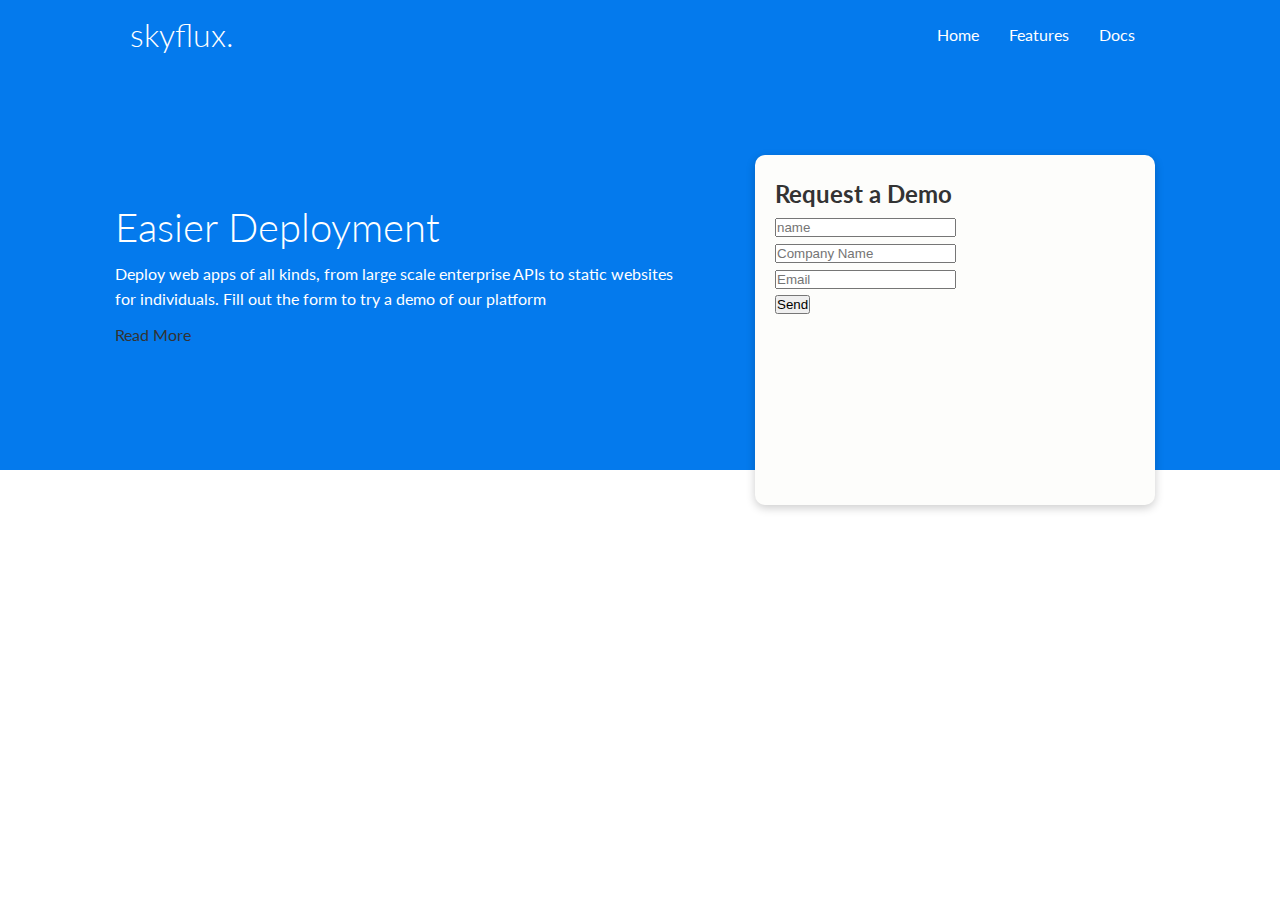
==== index.html @ 41769fe2 "Add Showcase area and grid" ====
<!DOCTYPE html>
<html lang="en">
<head>
    <meta charset="UTF-8">
    <meta name="viewport" content="width=device-width, initial-scale=1.0">
    <link rel="stylesheet" href="css/style.css">
    <title>skyflux | Cloud Hosting For Everyone</title>
</head>
<body>
    <!-- Navbar -->
    <div class="navbar">
        <div class="container flex">
            <h1 class="logo">skyflux.</h1>
            <nav>
                <ul>
                    <li><a href="index.html">Home</a></li>
                    <li><a href="features.html">Features</a></li>
                    <li><a href="docs.html">Docs</a></li>
                </ul>
            </nav>
        </div>
    </div>

    <!-- Showcase -->
    <section class="showcase">
        <div class="container grid">
            <div class="showcase-text">
                <h1>Easier Deployment</h1>
                    <p>Deploy web apps of all kinds, from large scale enterprise APIs to static websites for individuals. Fill out the form to try a demo of our platform</p>                
                    <a href="features.html" class="btn btn-outline">Read More</a>
            </div>

            <div class="showcase-form card">
                <h2>Request a Demo</h2>
                <form>
                    <div class="form-control">
                        <input type="text" name="name" placeholder="name" required>
                    </div>
                    <div class="form-control">
                        <input type="text" name="company" placeholder="Company Name" required>
                    </div>
                    <div class="form-control">
                        <input type="text" name="email" placeholder="Email" required>
                    </div>
                    <input type="submit" value="Send" class="btn btn-primary">
                </form>
            </div>
        </div>
    </section>

</body>
</html>
---- css/style.css ----
@import url('https://fonts.googleapis.com/css2?family=Lato:wght@300&display=swap');
:root {
  --primary-color: #047aed;
  --secondary-color: #1c3fa8;
  --dark-color: #002240;
  --light-color: #f4f4f4;
  --success-color: #5cb85c;
  --error-color: #d9534f;
}

* {
  box-sizing: border-box;
  padding: 0;
  margin: 0;
}

body {
  font-family: 'Lato', sans-serif;
  color: #333;
  line-height: 1.6;
}

ul {
  list-style-type: none;
}

a {
  text-decoration: none;
  color: #333;
}

h1 {
  font-weight: 300;
  line-height: 1.2;
  margin: 10px 0;
}

p {
  margin: 10px 0;
}

img {
  width: 100%;
}

/* Navbar */
.navbar {
  background-color: var(--primary-color);
  color: #fff;
  height: 70px; 
}

.navbar ul {
   display: flex;
}

.navbar a {
  color: #fff;
  padding: 10px;
  margin: 0 5px;
}
 
.navbar a:hover {
  border-bottom: 2px #fff solid;
}

.navbar .flex {
  justify-content: space-between;
}

/* Showcase */
.showcase {
  height: 400px;
  background-color: var(--primary-color);
  color: #fff;
  position: relative;
}

.showcase h1 {
  font-size: 40px;
}

.showcaseq p {
  margin: 20px 0;
}

.showcase .grid {
  grid-template-columns: 55% 45%;
  gap: 30px;
  overflow: visible;
}

.showcase-form {
  position: relative;
  top: 60px;
  height: 350px;
  width: 400px;
  padding: 40px;
  z-index: 100;
  justify-self: flex-end;
}

/* Utilities */
.container {
  max-width: 1100px;
  margin: 0 auto;
  overflow: auto;
  padding: 0 40px;
}

.card {
  background-color: #fdfdfb;
  border-radius: 10px;
  box-shadow: 0 3px 10px rgba(0, 0, 0, 0.2);
  padding: 20px;
  margin: 10px;
  color: #333;
}


.flex {
  display: flex;
  justify-content: center;
  align-items: center;
  height: 100%;
}

.grid {
  display: grid;
  grid-template-columns: 2fr 1fr;
  gap: 20px;
  justify-content: center;
  align-items: center;
  height: 100%;
}
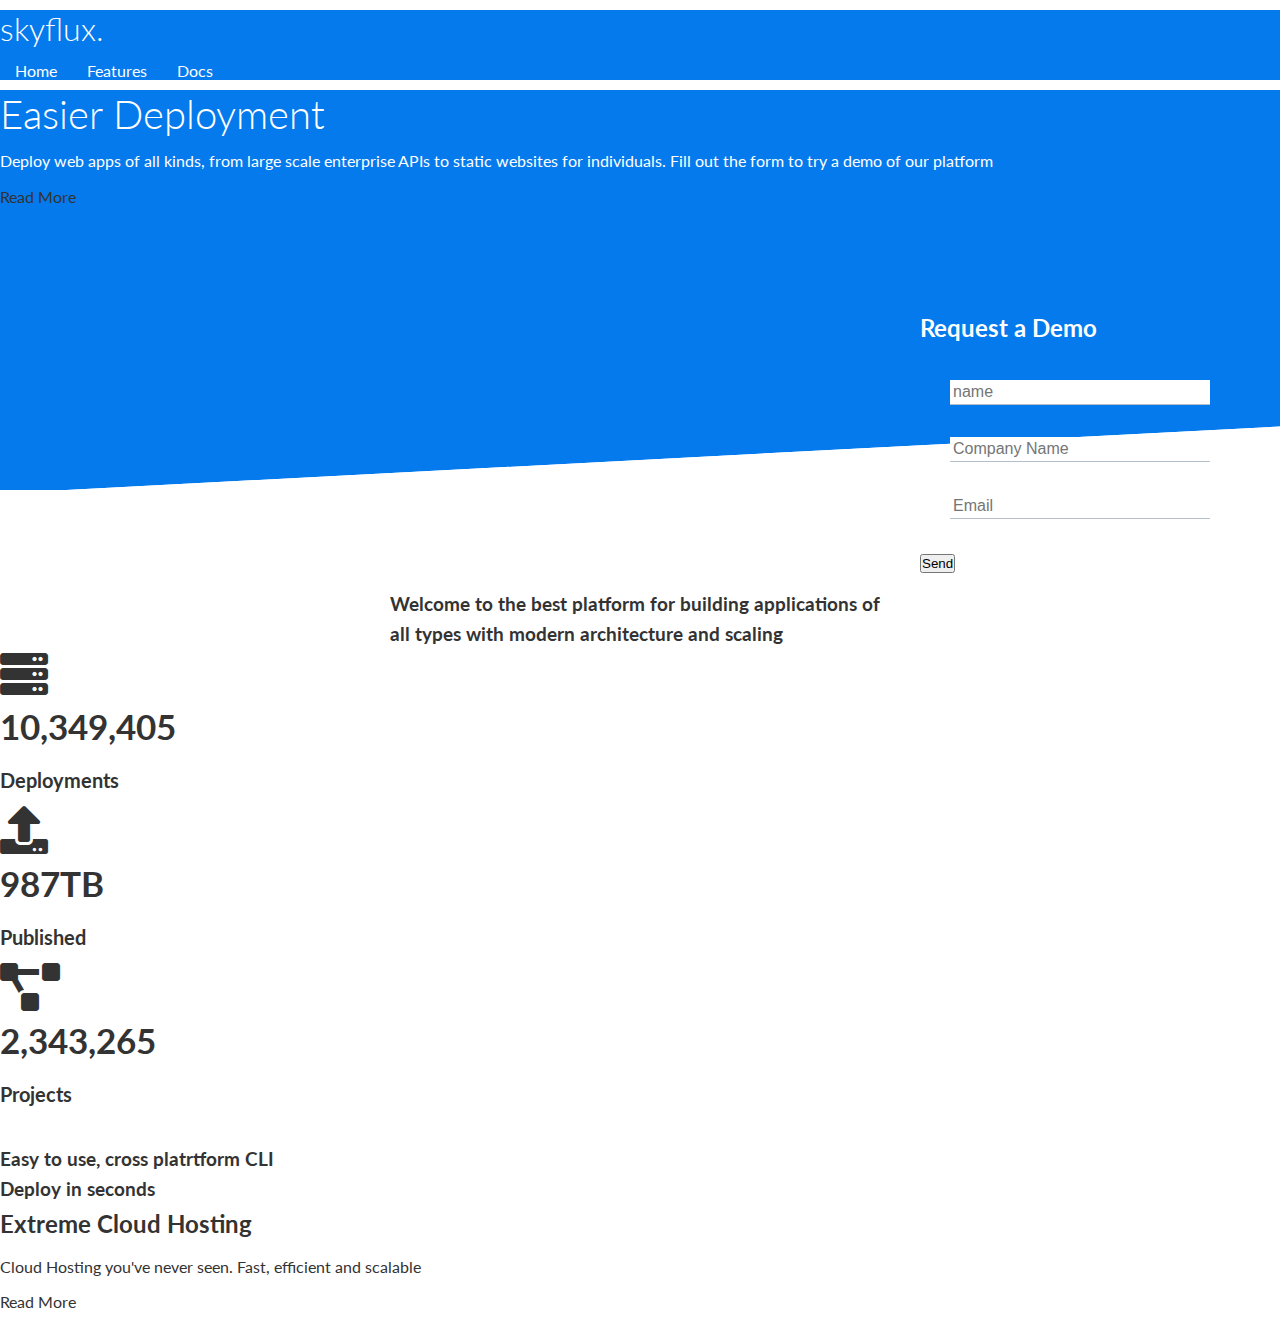
==== commit 345c167c: "Add background, button, sizes utilities" ====
--- a/index.html
+++ b/index.html
@@ -3,6 +3,8 @@
 <head>
     <meta charset="UTF-8">
     <meta name="viewport" content="width=device-width, initial-scale=1.0">
+    <link rel="stylesheet" href="https://cdnjs.cloudflare.com/ajax/libs/font-awesome/5.15.1/css/all.min.css">
+    <link rel="stylesheet" href="css/utilities.css">
     <link rel="stylesheet" href="css/style.css">
     <title>skyflux | Cloud Hosting For Everyone</title>
 </head>
@@ -42,11 +44,62 @@
                     <div class="form-control">
                         <input type="text" name="email" placeholder="Email" required>
                     </div>
-                    <input type="submit" value="Send" class="btn btn-primary">
+                    <input type="submit" value="Send" class="btn btn-">
                 </form>
             </div>
         </div>
     </section>
 
+    <!-- Stats -->
+    <section class="stats">
+        <div class="container">
+            <h3 class="stats-heading text-center my-1">Welcome to the best platform for building applications of all types with modern architecture and scaling 
+            </h3>
+
+            <div class="grid grid-3 text-center my-4">
+                <div>
+                    <i class="fas fa-server fa-3x"></i>
+                    <h3>10,349,405</h3>
+                    <p class="text-secondary">Deployments</p>
+                </div>
+                <div>
+                    <i class="fas fa-upload fa-3x"></i>
+                    <h3>987TB</h3>
+                    <p class="text-secondary">Published</p>
+                </div>
+                <div>
+                    <i class="fas fa-project-diagram fa-3x"></i>
+                    <h3>2,343,265</h3>
+                    <p class="text-secondary">Projects</p>
+                </div>
+            </div>
+        </div>
+    </section>
+
+    <!-- CLI -->
+    <section class="cli">
+        <div class="container grid">
+            <img src="images/cli.png" alt="">
+            <div class="card">
+                <h3>Easy to use, cross platrtform CLI</h3>
+            </div>
+            <div class="card">
+                <h3>Deploy in seconds</h3>
+            </div>
+        </div>
+    </section>
+
+<!-- Cloud -->
+<section class="cloud bg-primary my-2 py-2">
+    <div class="container grid">
+        <div class="text-center">
+            <h2 class="lg">Extreme Cloud Hosting</h2>
+            <p class="lead my-1">Cloud Hosting you've never seen. Fast, efficient and scalable</p>
+            <a href="features.html" class="btn btn-dark">Read More</a>
+        </div>
+        <img src="images/cloud.png" alt="">
+    </div>
+</section>
+
 </body>
 </html>--- a/css/style.css
+++ b/css/style.css
@@ -100,36 +100,71 @@
   justify-self: flex-end;
 }
 
-/* Utilities */
-.container {
-  max-width: 1100px;
-  margin: 0 auto;
-  overflow: auto;
-  padding: 0 40px;
+.showcase-form .form-control {
+  margin: 30px;
 }
 
-.card {
-  background-color: #fdfdfb;
-  border-radius: 10px;
-  box-shadow: 0 3px 10px rgba(0, 0, 0, 0.2);
-  padding: 20px;
-  margin: 10px;
-  color: #333;
+.showcase-form input[type='text'],
+.showcase-form input[type='email'] {
+  border: 0;
+  border-bottom: 1px solid #b4becb;
+  width: 100%;
+  padding: 3px;
+  font-size: 16px;
 }
 
-
-.flex {
-  display: flex;
-  justify-content: center;
-  align-items: center;
-  height: 100%;
+.showcase-form input:focus {
+  outline: none;
 }
 
-.grid {
-  display: grid;
-  grid-template-columns: 2fr 1fr;
-  gap: 20px;
-  justify-content: center;
-  align-items: center;
-  height: 100%;
+.showcase::before,
+.showcase::after {
+  content: '';
+  position: absolute;
+  height: 100px;
+  bottom: -70px;
+  background-color: #fff;
+  right: 0;
+  left: 0;
+  transform: skewY(-3deg);
+  -webkit-transform: skewY(-3deg);
+  -moz-transform: skewY(-3deg);
+  -ms-transform: skewY(-3deg);
+}
+
+/* Stats */
+.stats {
+  padding-top: 100px;
+
+}
+
+.stats-heading {
+  max-width: 500px;
+  margin: auto;
+}
+
+.stats .grid h3 {
+  font-size: 35px;
+}
+
+.stats .grid p {
+  font-size: 20px;
+  font-weight: bold;
+}
+
+/* CLI */
+.cli .grid {
+  grid-template-columns: repeat(3, 1fr);
+  grid-template-rows: repeat(2, 1fr);
+}
+
+.cli .grid > *:first-child {
+  grid-column: 1 / span 2;
+  grid-row: 1 / span 2;
+}
+
+/* Cloud */
+.cloud .grid {
+  grid-template-columns: 4fr 3fr;
+  color: ;
 }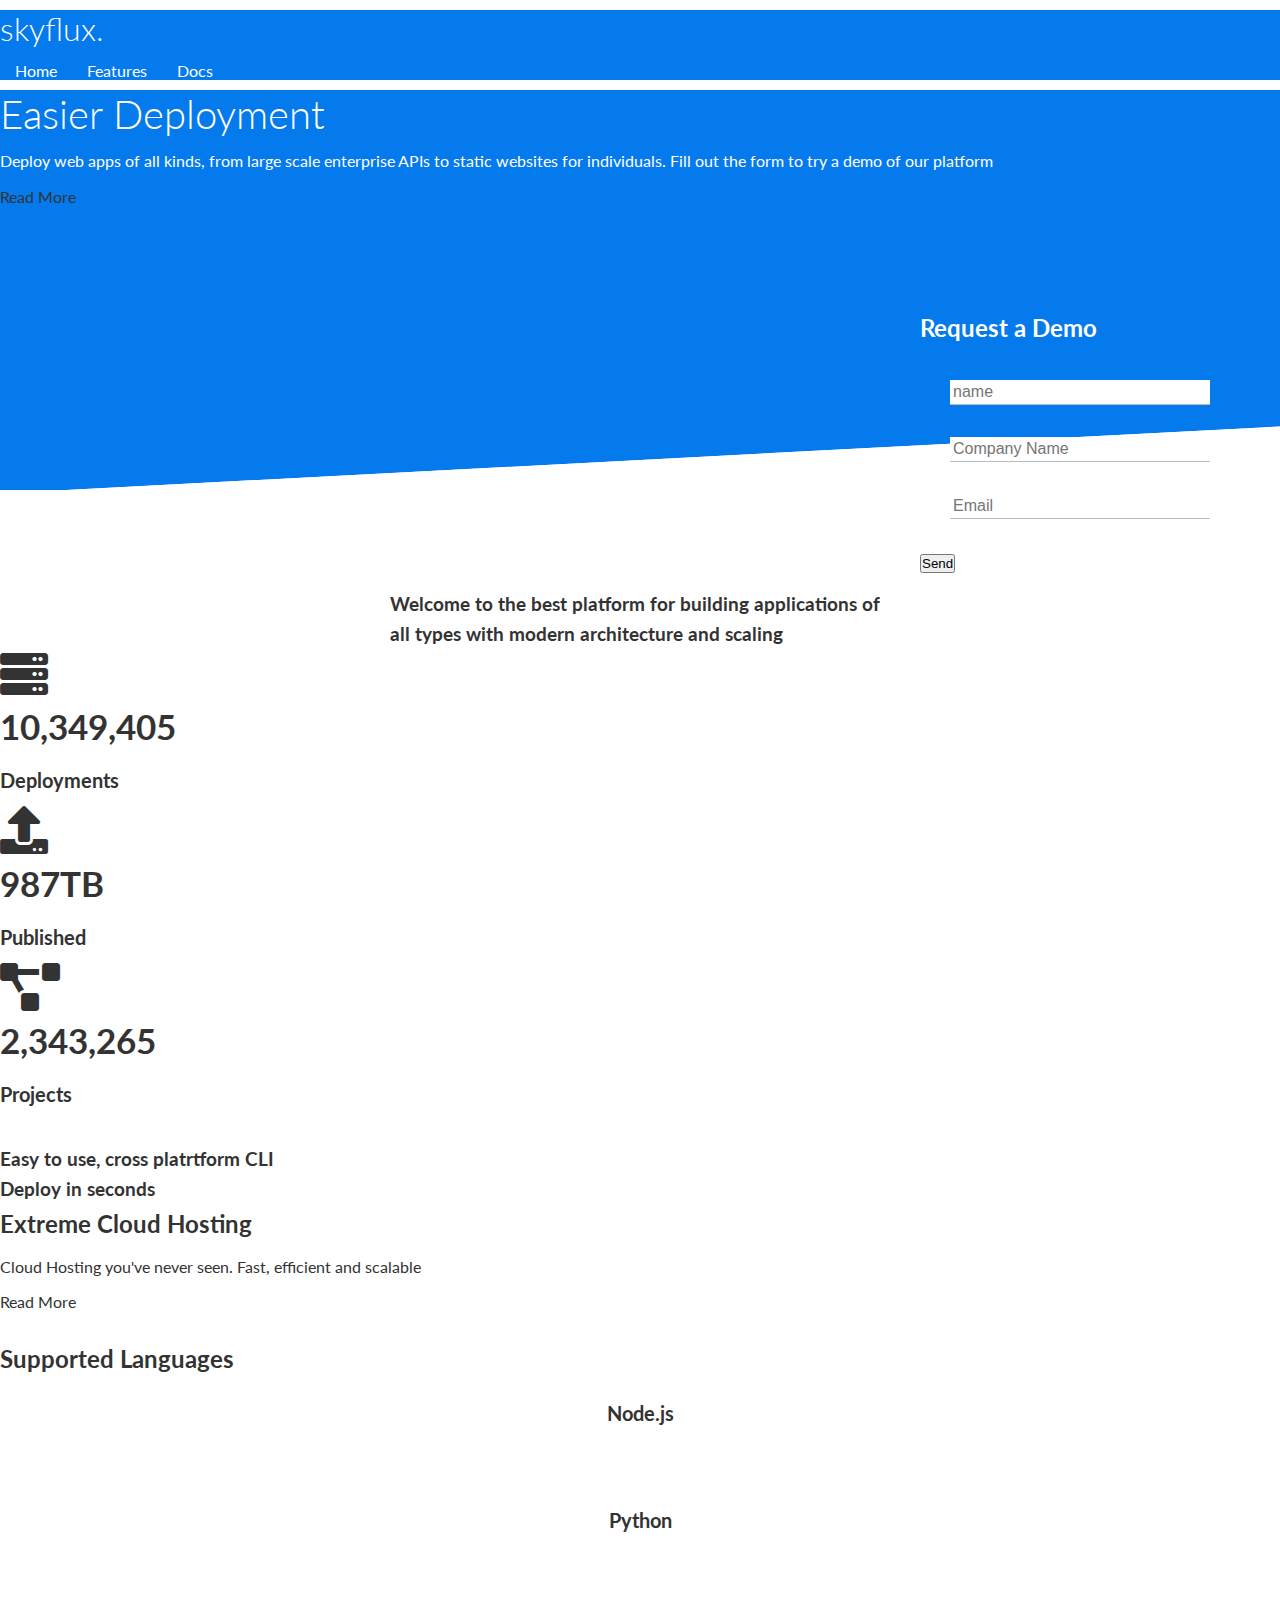
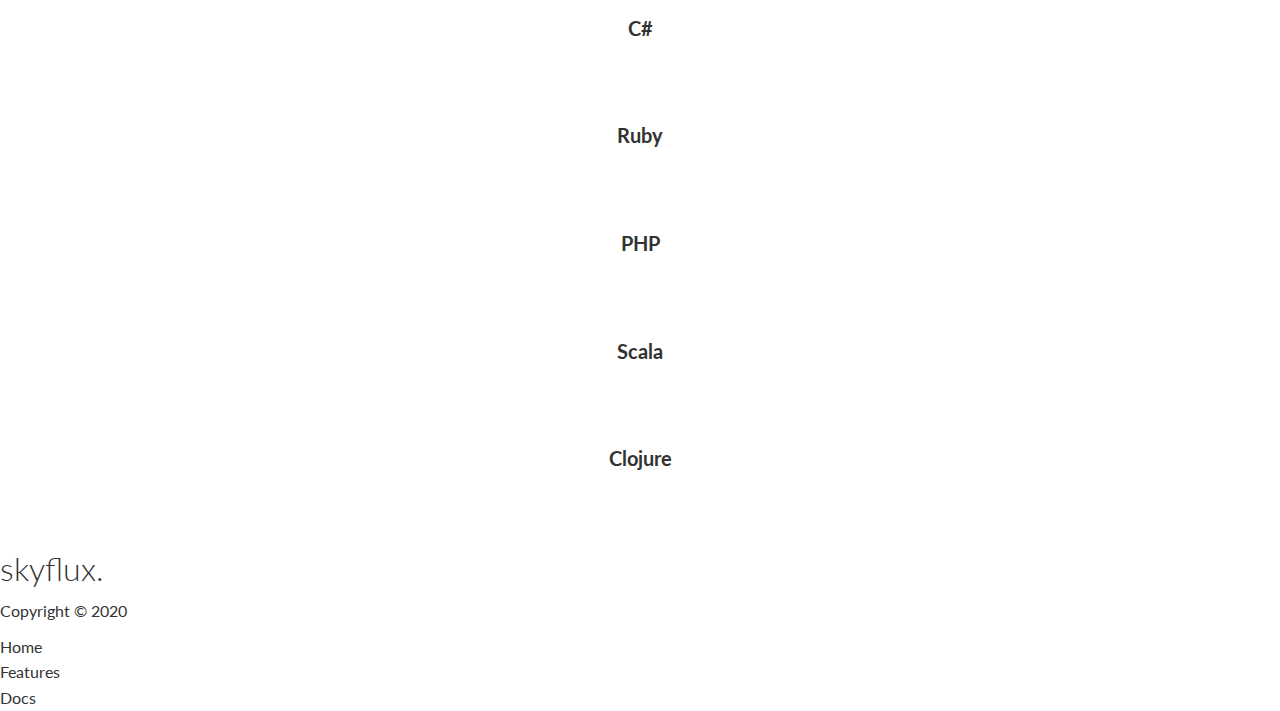
==== commit fd602540: "Add language section" ====
--- a/index.html
+++ b/index.html
@@ -101,5 +101,57 @@
     </div>
 </section>
 
+<!-- Languages -->
+<section class="languages">
+    <h2 class="md text-center my-2">Supported Languages</h2>
+    <div class="container flex">
+        <div class="card">
+            <h4>Node.js</h4>
+            <img src="images/logos/node.png" alt="">
+        </div>
+        <div class="card">
+            <h4>Python</h4>
+            <img src="images/logos/python.png" alt="">
+          </div>
+          <div class="card">
+            <h4>C#</h4>
+            <img src="images/logos/csharp.png" alt="">
+          </div>
+          <div class="card">
+            <h4>Ruby</h4>
+            <img src="images/logos/ruby.png" alt="">
+          </div>
+          <div class="card">
+            <h4>PHP</h4>
+            <img src="images/logos/php.png" alt="">
+          </div>
+          <div class="card">
+            <h4>Scala</h4>
+            <img src="images/logos/scala.png" alt="">
+          </div>
+          <div class="card">
+            <h4>Clojure</h4>
+            <img src="images/logos/clojure.png" alt="">
+          </div>    
+    </div>
+</section>
+
+<!-- Footer -->
+<footer class="footer bg-dark py-5">
+    <div class="container grid grid-3">
+        <div>
+            <h1>skyflux.</h1>
+            <p>Copyright &copy; 2020</p>
+        </div>
+        <nav>
+            <ul>
+                <li><a href="index.html">Home</a></li>
+                <li><a href="features.html">Features</a></li>
+                <li><a href="docs.html">Docs</a></li>
+            </ul>
+        </nav>
+    </div>
+</footer>
+
 </body>
 </html>--- a/css/style.css
+++ b/css/style.css
@@ -166,5 +166,24 @@
 /* Cloud */
 .cloud .grid {
   grid-template-columns: 4fr 3fr;
-  color: ;
+}
+
+/* Languages */
+.languages .flex {
+  flex-wrap: wrap;
+}
+
+.languages .card {
+  text-align: center;
+  margin: 18px 10px 40px;
+  transition: transform 120ms ease-in;
+}
+
+.languages .card h4 {
+  font-size: 20px;
+  margin-bottom: 10px;
+}
+
+.languages .card:hover {
+  transform: translateY(-15px);
 }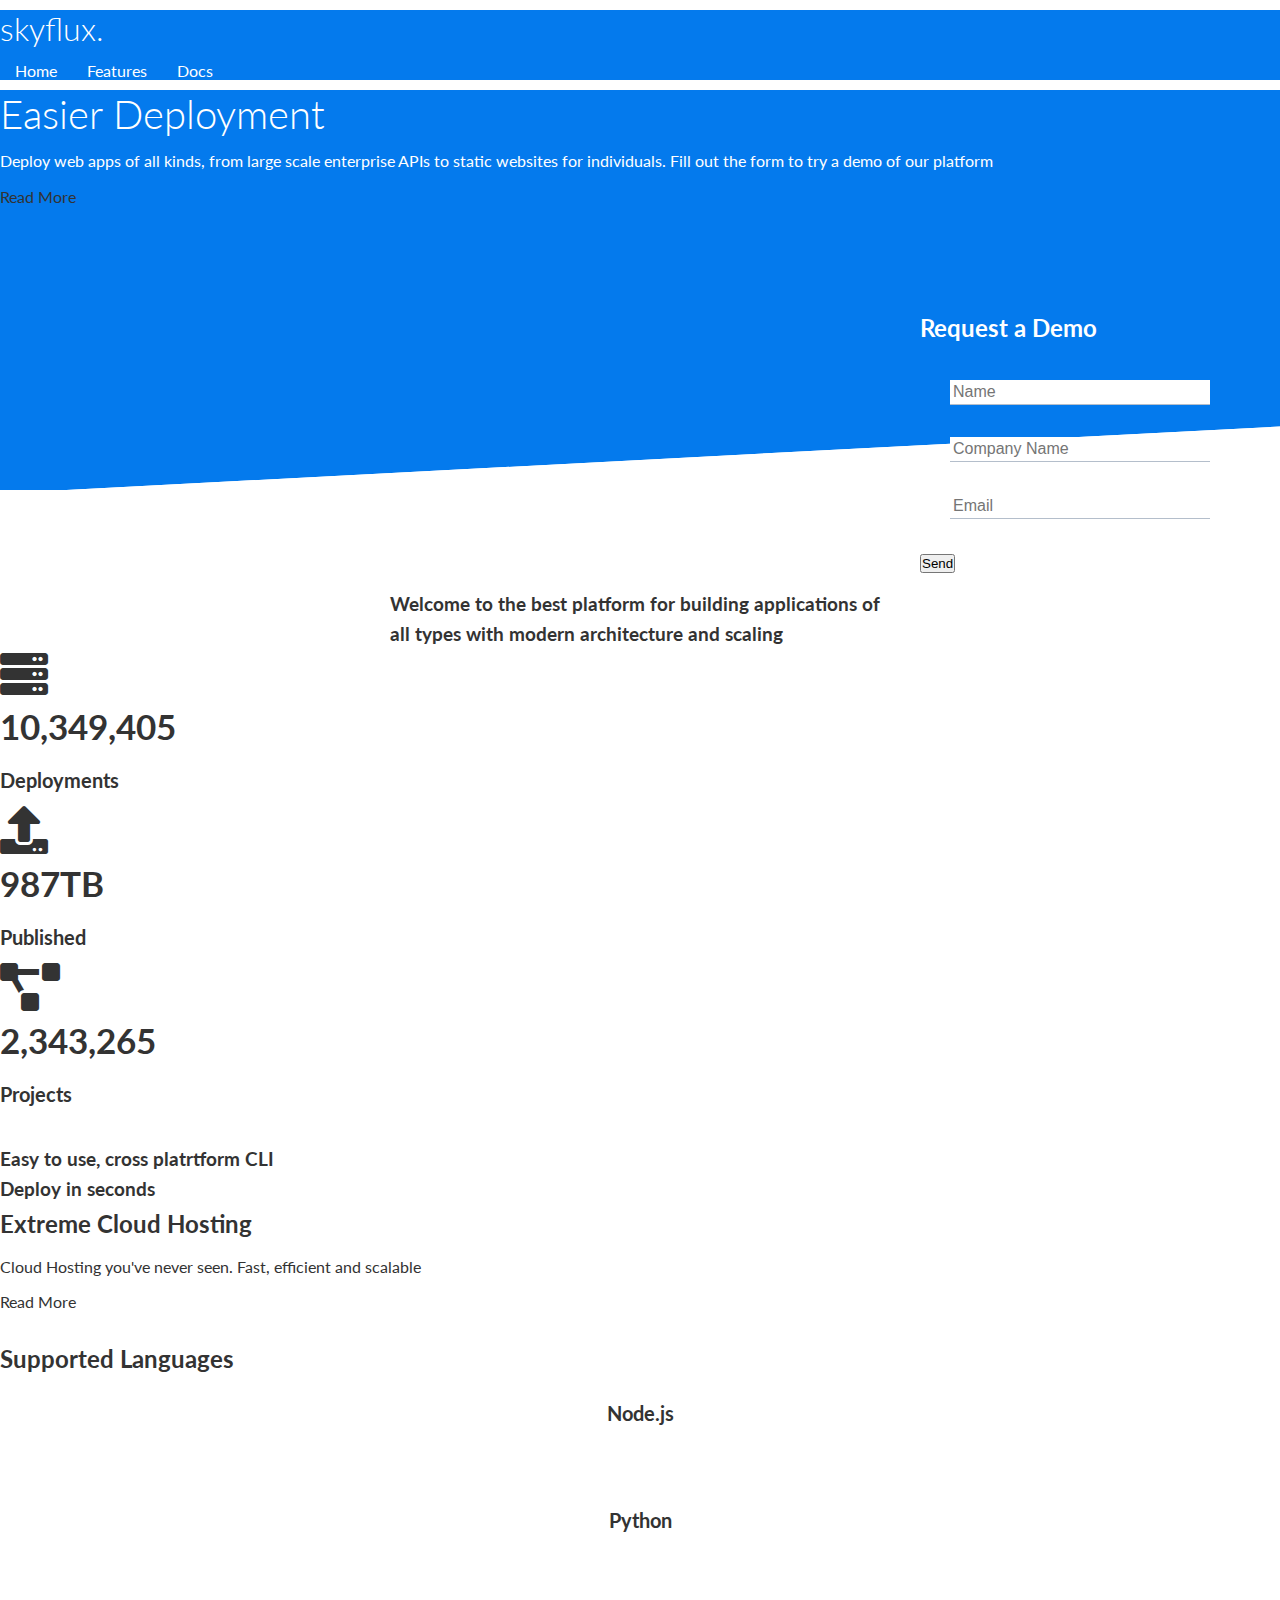
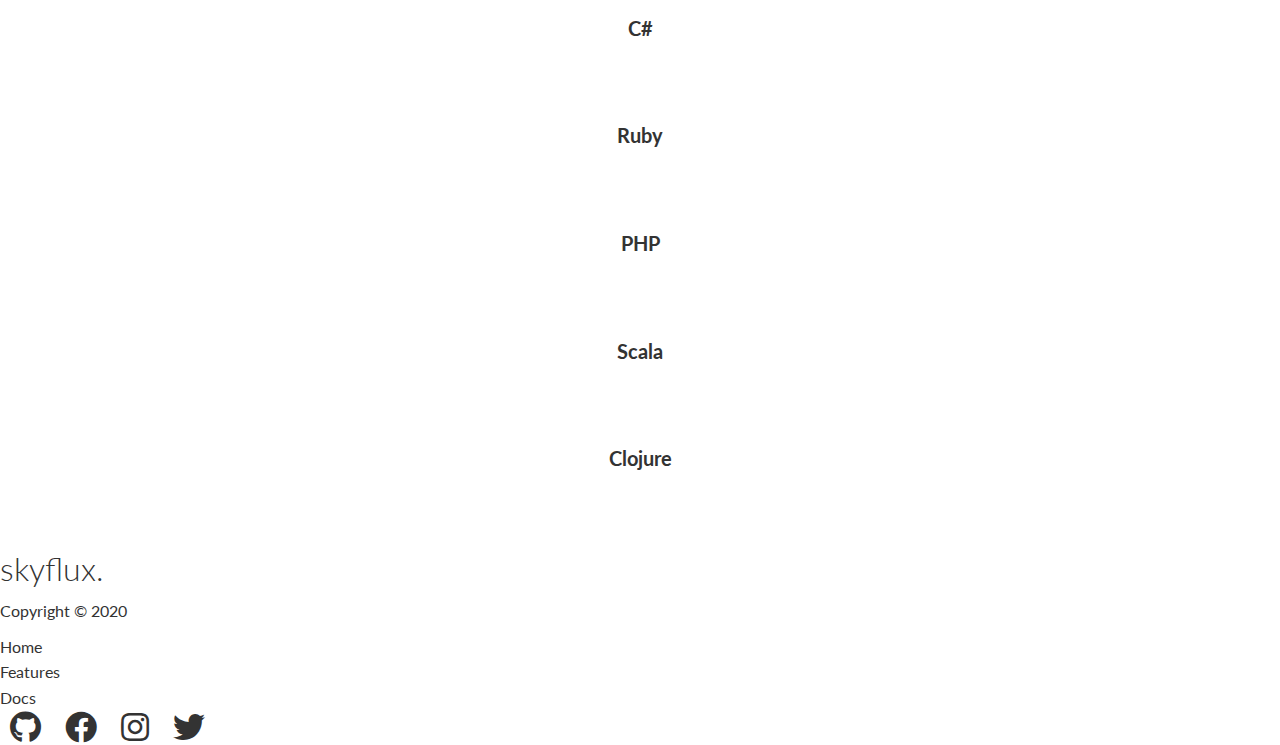
==== commit da0eb348: "Add responsiveness" ====
--- a/index.html
+++ b/index.html
@@ -36,7 +36,7 @@
                 <h2>Request a Demo</h2>
                 <form>
                     <div class="form-control">
-                        <input type="text" name="name" placeholder="name" required>
+                        <input type="text" name="name" placeholder="Name" required>
                     </div>
                     <div class="form-control">
                         <input type="text" name="company" placeholder="Company Name" required>
@@ -150,6 +150,13 @@
                 <li><a href="docs.html">Docs</a></li>
             </ul>
         </nav>
+        <div class="social">
+            <a href="#"><i class="fab fa-github fa-2x"></i></a>
+            <a href="#"><i class="fab fa-facebook fa-2x"></i></a>
+            <a href="#"><i class="fab fa-instagram fa-2x"></i></a>
+            <a href="#"><i class="fab fa-twitter fa-2x"></i></a>
+        
+        </div>
     </div>
 </footer>
 
--- a/css/style.css
+++ b/css/style.css
@@ -47,7 +47,8 @@
 .navbar {
   background-color: var(--primary-color);
   color: #fff;
-  height: 70px; 
+  height: 70px;
+  ; 
 }
 
 .navbar ul {
@@ -186,4 +187,71 @@
 
 .languages .card:hover {
   transform: translateY(-15px);
+}
+
+/* Footer */
+.footer .social a {
+  margin: 0 10px;
+}
+
+/* Tablets and under */
+@media(max-width: 768px) {
+  .grid,
+  .showcase .grid,
+  .stats.grid,
+  .cli .grid,
+  .cloud .grid {
+    grid-template-columns: 1fr;
+    grid-template-rows: 1fr;
+  }
+  
+  .showcase {
+    height: auto;
+  }
+  .showcase-text{
+    text-align: center;
+    margin-top: 40px;
+  }
+
+  .showcase-form {
+    justify-self: center;
+    margin: auto;
+  }
+
+  .cli .grid > *:first-child {
+    grid-column: 1;
+    grid-row: 1;
+  }
+  
+
+}
+
+
+/* Mobile */
+@media(max-width:500px) {
+  .navbar {
+    position: top;
+  }
+
+  .navbar {
+    height: 110px;
+  }
+  .navbar .flex {
+    flex-direction: column;
+  }
+  
+  .navbar li {
+    padding: 10px;
+    background-color: rgba(0, 0, 0, 0.1);
+    border-radius: 7px;
+    margin: 0 7px;
+    border: 1px solid rgba(0, 34, 64, 0.1);
+    transition: transform 150ms ease;
+    box-shadow: 0 3px 10px rgba(0, 0, 0, 0.2);
+    font-weight: 900;
+  }
+
+  .navbar li:active {
+    transform: scale(.8);
+  }
 }